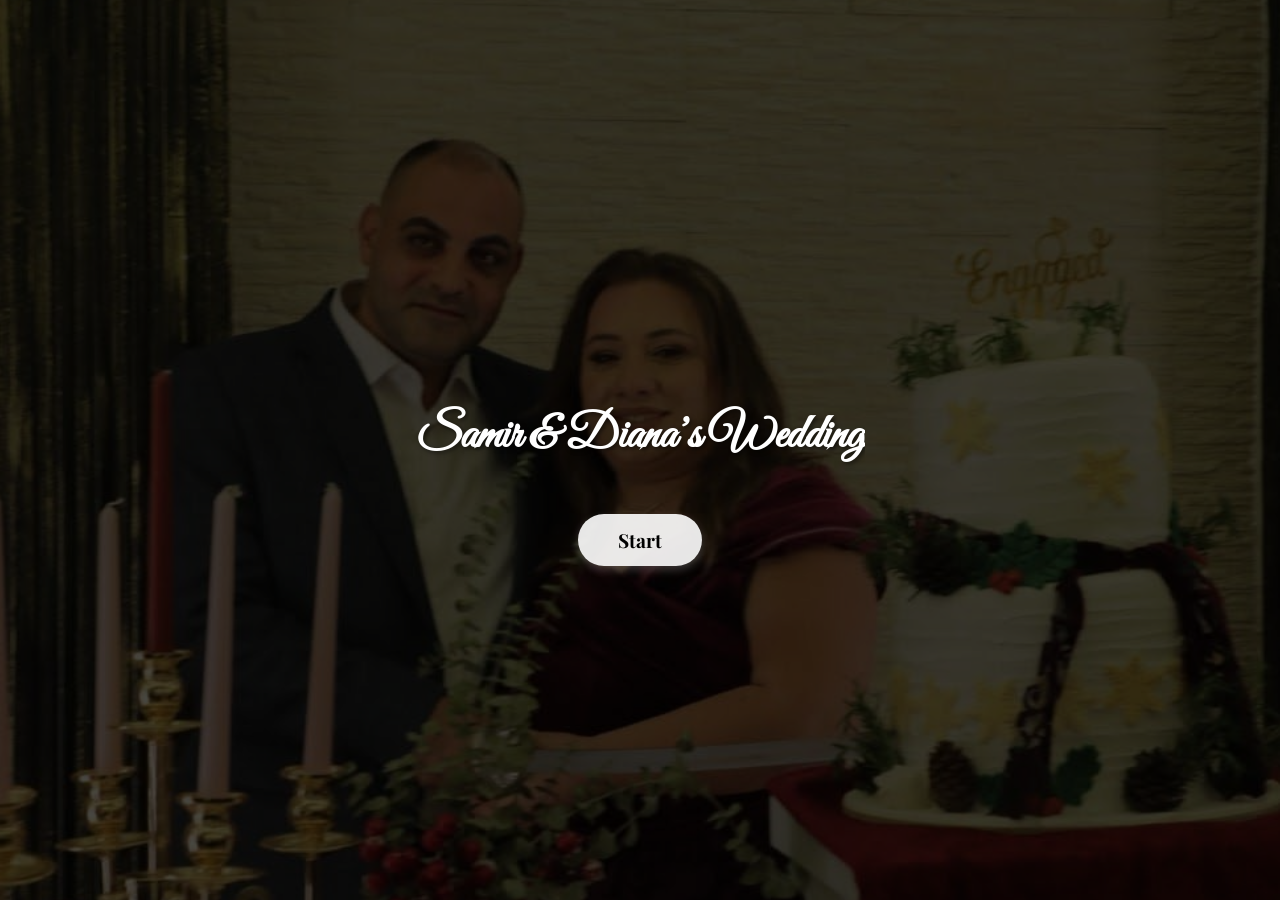
==== index.html @ 2df33d01 "Initial GitHub Pages wedding site" ====
<!DOCTYPE html>
<html lang="en">

<!-- Mirrored from joemarianewedding.github.io/ourwedding/ by HTTrack Website Copier/3.x [XR&CO'2014], Mon, 25 May 2026 11:25:03 GMT -->
<!-- Added by HTTrack --><meta http-equiv="content-type" content="text/html;charset=utf-8" /><!-- /Added by HTTrack -->
<head>
  <meta charset="UTF-8" />
  <meta name="viewport" content="width=device-width, initial-scale=1.0" />
  <title>Welcome to the Wedding</title>
  <link href="https://fonts.googleapis.com/css2?family=Great+Vibes&amp;family=Playfair+Display&amp;display=swap" rel="stylesheet">
  <link rel="stylesheet" href="styles.css" />
  <style>
    body, html {
      height: 100%;
      margin: 0;
      font-family: 'Playfair Display', serif;
      display: flex;
      justify-content: center;
      align-items: center;
      flex-direction: column;
      background-color: #000;
    }

    h1 {
      font-size: 3rem;
      color: #fff;
      text-shadow: 2px 2px 4px rgba(0,0,0,0.5);
      font-family: 'Great Vibes', cursive;
      z-index: 3;
      margin-bottom: 3rem;
      text-align: center;
    }

    .start-button {
      font-family: 'Playfair Display', serif;
      font-size: 1.2rem;
      padding: 0.8rem 2.5rem;
      border-radius: 40px;
      background-color: rgba(255, 255, 255, 0.9);
      color: #000;
      border: none;
      cursor: pointer;
      z-index: 3;
      font-weight: bold;
      box-shadow: 0 4px 10px rgba(255, 255, 255, 0.2);
      transition: all 0.3s ease;
    }

    .start-button:hover {
      background-color: #fff;
      box-shadow: 0 6px 20px rgba(255, 255, 255, 0.4);
    }

    .background-slideshow {
      position: fixed;
      top: 0;
      left: 0;
      width: 100vw;
      height: 100vh;
      overflow: hidden;
      z-index: 0;
    }

    .background-slideshow img {
      position: absolute;
      width: 100%;
      height: 100%;
      object-fit: cover;
      opacity: 0;
      transform: scale(1);
      transition: opacity 2s ease, transform 20s ease;
      z-index: 0;
    }

    .background-slideshow img.active {
      opacity: 1;
      transform: scale(1.1);
      filter: brightness(0.7);
      z-index: 1;
    }

    .background-slideshow .overlay {
      position: absolute;
      top: 0;
      left: 0;
      width: 100%;
      height: 100%;
      background: rgba(0, 0, 0, 0.6);
      z-index: 2;
      pointer-events: none;
    }
  </style>
</head>
<body>

  <!-- Background Slideshow -->
  <div class="background-slideshow">
    <div class="overlay"></div>
    <img src="bride_groom1.png" class="active" alt="Bride and Groom 1" />
    <img src="bride_groom2.png" alt="Bride and Groom 2" />
  </div>

  <!-- Welcome Message -->
  <h1>Samir & Diana’s Wedding</h1>

  <!-- Start Button -->
  <button class="start-button" onclick="startSite()">Start</button>

  <script>
    const images = document.querySelectorAll('.background-slideshow img');
    let index = 0;

    setInterval(() => {
      images[index].classList.remove('active');
      index = (index + 1) % images.length;
      images[index].classList.add('active');
    }, 8000);

    function startSite() {
      window.location.href = "main.html";
    }
  </script>

  <!-- Add this right before the closing </body> tag in index.html -->
<audio id="wedding-audio" loop>
  <source src="calm-music.mp3" type="audio/mpeg" />
  Your browser does not support the audio element.
</audio>

<script>
  function startSite() {
    const audio = document.getElementById('wedding-audio');
    audio.volume = 0.5;
    audio.play().then(() => {
      window.location.href = "main.html";
    }).catch(error => {
      console.log("Autoplay prevented:", error);
      window.location.href = "main.html";
    });
  }
</script>
</body>

<!-- Mirrored from joemarianewedding.github.io/ourwedding/ by HTTrack Website Copier/3.x [XR&CO'2014], Mon, 25 May 2026 11:25:05 GMT -->
</html>
---- styles.css ----
/* ========== RESET ========== */
* {
  margin: 0;
  padding: 0;
  box-sizing: border-box;
}

html, body {
  font-family: 'Playfair Display', serif;
  color: #fff;
  background: #000;
  overflow-x: hidden;
  scroll-behavior: smooth;
  position: relative;
  z-index: 1;
}

/* ========== BACKGROUND SLIDESHOW ========== */
.background-slideshow {
  position: fixed;
  top: 0;
  left: 0;
  width: 100vw;
  height: 100vh;
  overflow: hidden;
  z-index: 0;
}

.background-slideshow img {
  position: absolute;
  width: 100%;
  height: 100%;
  object-fit: cover;
  opacity: 0;
  transform: scale(1);
  transition: opacity 2s ease, transform 20s ease;
  z-index: 0;
}

.background-slideshow img.active {
  opacity: 1;
  transform: scale(1.1);
  filter: brightness(0.7);
  z-index: 1;
}

.background-slideshow .overlay {
  position: absolute;
  top: 0;
  left: 0;
  width: 100%;
  height: 100%;
  background: rgba(0, 0, 0, 0.6);
  z-index: 2;
  pointer-events: none;
}

/* ========== SECTION STYLES ========== */
section {
  position: relative;
  min-height: 100vh;
  width: 100%;
  padding: 2rem 1.5rem 4rem; /* less top padding */
  display: flex;
  flex-direction: column;
  justify-content: flex-start; /* move content to top */
  align-items: center;
  text-align: center;
  backdrop-filter: blur(1px);
  z-index: 3;
  gap: 1.5rem;
  overflow-y: auto;
}



/* ========== TYPOGRAPHY ========== */
h1, h2, h3, .agenda-item, a {
  font-family: 'Great Vibes', cursive;
  text-shadow: 1px 1px 2px rgba(0,0,0,0.5);
}

h1 {
  font-size: 3.5rem;
  margin-top: 1.5em;
  margin-bottom: 1rem;
}

h2 {
  font-size: 2.5rem;
  margin-bottom: 1.5rem;
}

h3 {
  font-size: 1.5rem;
  font-style: italic;
  margin-bottom: 1rem;
}


/* ========== NEW WHEN & WHERE SECTION ========== */
.invitation-header {
  font-family: 'Parisienne', cursive;
  font-size: 2.5rem;
  line-height: 1.3;
  margin-bottom: 2.5rem;
  text-shadow: 0 0 8px rgba(255, 255, 255, 0.3);
}

.when-where-container {
  width: 100%;
  max-width: 600px;
  margin: 0 auto;
  padding: 1rem 0;
  display: flex;
  flex-direction: column;
  min-height: calc(100vh - 2rem);
  justify-content: space-around;
}

.date-block {
  margin: 2rem 0;
  padding: 1.5rem;
  position: relative;
}
.celebration-image-container {
  margin: 0 auto 1.5rem; /* Reduced bottom margin */
  padding: 0;
  width: 100%;
  display: flex;
  justify-content: center;
  align-items: center;
}

.celebration-image {
  max-width: 100%;
  max-height: 40vh; /* Limit height to prevent overflow */
  width: auto;
  height: auto;
  object-fit: contain;
  filter: drop-shadow(0 4px 8px rgba(0, 0, 0, 0.3));
  /* display: block; */
}

.day {
  font-family: 'Playfair Display', serif;
  font-size: 3rem;
  font-weight: 700;
  letter-spacing: 2px;
  margin-bottom: 0.5rem;
}

.month {
  font-family: 'Playfair Display', serif;
  font-size: 1.8rem;
  text-transform: uppercase;
  letter-spacing: 4px;
  margin-bottom: 1.5rem;
  position: relative;
}

.month::after {
  content: "";
  position: absolute;
  bottom: -0.8rem;
  left: 50%;
  transform: translateX(-50%);
  width: 80px;
  height: 1px;
  background: rgba(255, 255, 255, 0.5);
}

.time {
  font-family: 'Playfair Display', serif;
  font-size: 2.2rem;
  font-weight: 600;
  letter-spacing: 1px;
}

.location-card {
  background: transparent;
  border: none;
  padding: 0.8rem;
  margin: 0.5rem auto;
  max-width: 500px;
  text-align: center;
  font-size: 0.95rem;
  color: #d4d4d4; /* Or another soft color matching your theme */
}
.venue-name {
  font-weight: bold;
  font-size: 1.1rem;
  margin-bottom: 0.3rem;
}

.venue-address {
  margin-bottom: 0.6rem;
  color: #ddd;
  font-size: 1rem;
}

.map-button {
  display: inline-block;
  padding: 10px 20px;
  border: 1px solid rgba(255, 255, 255, 0.7);
  color: white;
  text-decoration: none;
  border-radius: 8px;
  background-color: transparent;
  font-family: sans-serif;
  transition: background-color 0.3s ease;
}

.map-button:hover {
  background-color: rgba(255, 255, 255, 0.1);
}

/* Remove the icon if desired */
.map-button i {
  display: none;
}
@media screen and (min-width: 768px) {
  .celebration-image {
    max-height: 50vh;
  }
}
@media screen and (max-height: 700px) {
  .when-where-container {
    padding: 0.5rem 0;
    justify-content: flex-start;
  }
  
  .celebration-image {
    max-height: 35vh;
    margin-bottom: 1rem;
  }
  
  .location-card {
    margin: 0.6rem auto;
    padding: 0.8rem;
  }
}
@media screen and (orientation: portrait) {
  .celebration-image {
    max-height: 45vh;
  }
}
/* For very small screens, make image even smaller */
@media screen and (max-width: 400px) {
  .celebration-image {
    max-width: 70%;
  }
}



.dinner-label {
  font-family: 'Playfair Display', serif;
  text-transform: uppercase;
  letter-spacing: 3px;
  font-size: 0.85rem;
  margin: 0.5rem 0;
  opacity: 0.8;
 }

/* ========== AGENDA & INFO ========== */
.agenda-item {
  margin: 0.75rem 0;
  display: flex;
  align-items: center;
  justify-content: center;
}

/* Enhanced Agenda Section */
.agenda-section {
  display: flex;
  flex-direction: column;
  justify-content: center;
  align-items: center;
  min-height: 100vh;
  padding: 1rem;
  position: relative;
}

.agenda-image-container {
  width: 100%;
  max-width: 800px;
  margin: 0 auto;
  padding: 1rem;
  flex: 1; /* Takes available space while allowing snap */
  display: flex;
  justify-content: center;
  align-items: center;
  position: relative;
}

.agenda-image {
  width: 100%;
  height: auto;
  max-height: 80vh; /* Takes majority of viewport height */
  object-fit: contain;
}

/* Adjustments for different screen sizes */
@media screen and (max-width: 768px) {
  .agenda-image {
    max-height: 65vh;
  }
}

@media screen and (max-height: 700px) {
  .agenda-image {
    max-height: 60vh;
  }
}

/* Portrait orientation optimization */
@media screen and (orientation: portrait) {
  .agenda-image {
    max-height: 65vh;
  }
}

/* .agenda-image-container {
  max-width: max;         
  margin: 2rem auto;
  padding: 0 1rem;
  text-align: center;
}

.agenda-image {
  width: 100%;
  height: auto;
  display: block;
  border-radius: 10px;
} */



.icon {
  margin-right: 0.5rem;
}

/* ========== BIBLE VERSE ========== */
.bible-verse {
  font-family: 'Allura', cursive !important;
  font-size: 2em;
  color: #ffffff;
  line-height: 1.4;
  text-align: center;
  margin: 0 auto 2.5em auto;
  max-width: 650px;
  text-shadow: 2px 2px 4px rgba(0, 0, 0, 0.4);
}


/* ========== ICON STYLES ========== */
.icon i {
  font-size: 1.3em;
  width: 1.5em;
  text-align: center;
  display: inline-block;
  color: #fff;
  filter: drop-shadow(0 0 2px rgba(0,0,0,0.5));
}

/* Adjust specific icons if needed */
.fa-champagne-glasses {
  transform: translateY(1px);
}

.fa-tag {
  transform: rotate(90deg) translateY(2px);
  margin-right: 8px;
}

/* Remove the agenda-item pseudo elements */
.agenda-item::before {
  content: none !important;
}

/* ========== LINKS ========== */
a {
  color: #ffdfc4;
  text-decoration: none;
  font-weight: bold;
}

a:hover {
  text-decoration: underline;
}

/* ========== SCROLL INDICATOR ========== */
.scroll-indicator {
  position: absolute;
  bottom: calc(1.5rem + env(safe-area-inset-bottom));
  left: 50%;
  transform: translateX(-50%);
  font-size: 0.9rem;
  opacity: 0.7;
  animation: pulse 2s infinite;
  padding-bottom: env(safe-area-inset-bottom);
  z-index: 10;
}

section:first-of-type .scroll-indicator {
  position: fixed;
  z-index: 20;
}

/* Optional: Add down arrow */
.scroll-indicator::after {
  content: ' ↓';
  font-size: 1.2em;
}

/* ========== ANIMATIONS ========== */
@keyframes pulse {
  0% { opacity: 0.7; }
  50% { opacity: 1; }
  100% { opacity: 0.7; }
}

/* ========== RESPONSIVE DESIGN ========== */
@media screen and (max-width: 768px) {
  h1 {
    font-size: 2.5rem;
  }

  h2 {
    font-size: 2rem;
  }

  .agenda-item {
    font-size: 1.2rem;
  }

  .bible-verse {
    font-size: 1.5rem;
  }

  section {
    background-color: rgba(0, 0, 0, 0.5); /* improve text readability */
    border-radius: 12px;
  }
}
.snap-container {
  height: 100vh;
  overflow-y: scroll;
  scroll-snap-type: y mandatory;
  scroll-behavior: smooth;
  @media (max-height: 500px) {
  .snap-container {
    scroll-snap-type: none;
    height: auto;
    overflow-y: auto;
  }
}
}

.snap-container section {
  scroll-snap-align: start;
}

.contact-container {
  width: 100%;
  max-width: 600px;
  margin: 0 auto;
  padding: 1rem 0;
  display: flex;
  flex-direction: column;
  min-height: calc(100vh - 2rem); /* Account for padding */
}


/* .contact-section {
  padding: 3rem 1.5rem;
  text-align: center;
  background-color: transparent;
  color: #fff;
} */

.section-title {
  font-family: 'Allura', cursive;
  font-size: 2.5rem;
  margin-bottom: 0.5rem;
}

.rsvp-note {
  font-family: 'Playfair Display', serif;
  font-size: 1rem;
  margin-bottom: 1rem;
  color: #fff;
  opacity: 0.85;
}

.rsvp-form {
  flex: 1; /* Take remaining space */
  display: flex;
  flex-direction: column;
  justify-content: center; /* Center form vertically */
  gap: 0.8rem; /* Reduced gap */
}

.rsvp-form label {
  font-family: 'Playfair Display', serif;
  font-weight: 500;
  font-size: 1rem;
}

.rsvp-form input[type="text"],
.rsvp-form select,
.rsvp-form textarea {
  padding: 0.5rem 0.8rem;
  border-radius: 8px;
  border: none;
  font-size: 0.9rem;
  background: rgba(255, 255, 255, 0.1);
  color: #fff;
  backdrop-filter: blur(5px);
  border: 1px solid rgba(255,255,255,0.2);
  width: 100%;
}

.rsvp-form input::placeholder,
.rsvp-form textarea::placeholder {
  color: rgba(255, 255, 255, 0.7);
}

.radio-group {
  display: flex;
  gap: 2rem;
  font-size: 1rem;
  color: #fff;
}

.radio-group label {
  display: flex;
  align-items: center;
  gap: 0.5rem;
}

.submit-button {
  margin-top: 1rem;
  padding: 0.6rem 1.5rem;
  font-size: 1rem;
  border: none;
  border-radius: 30px;
  background-color: #ffffff;
  color: #000;
  font-weight: bold;
  cursor: pointer;
  transition: background-color 0.3s ease;
}

.submit-button:hover {
  background-color: #f0e6d6;
}

@media screen and (max-height: 700px) {
  .section-title {
    font-size: 2rem;
  }
  
  .rsvp-note {
    font-size: 0.9rem;
    margin-bottom: 0.8rem;
  }
  
  .rsvp-form {
    gap: 0.6rem;
  }
}

/* Disable snap scrolling on short screens */
@media screen and (max-height: 600px) {
  .snap-container {
    scroll-snap-type: none;
  }
  
  section {
    min-height: auto;
    padding-bottom: 2rem;
  }
}
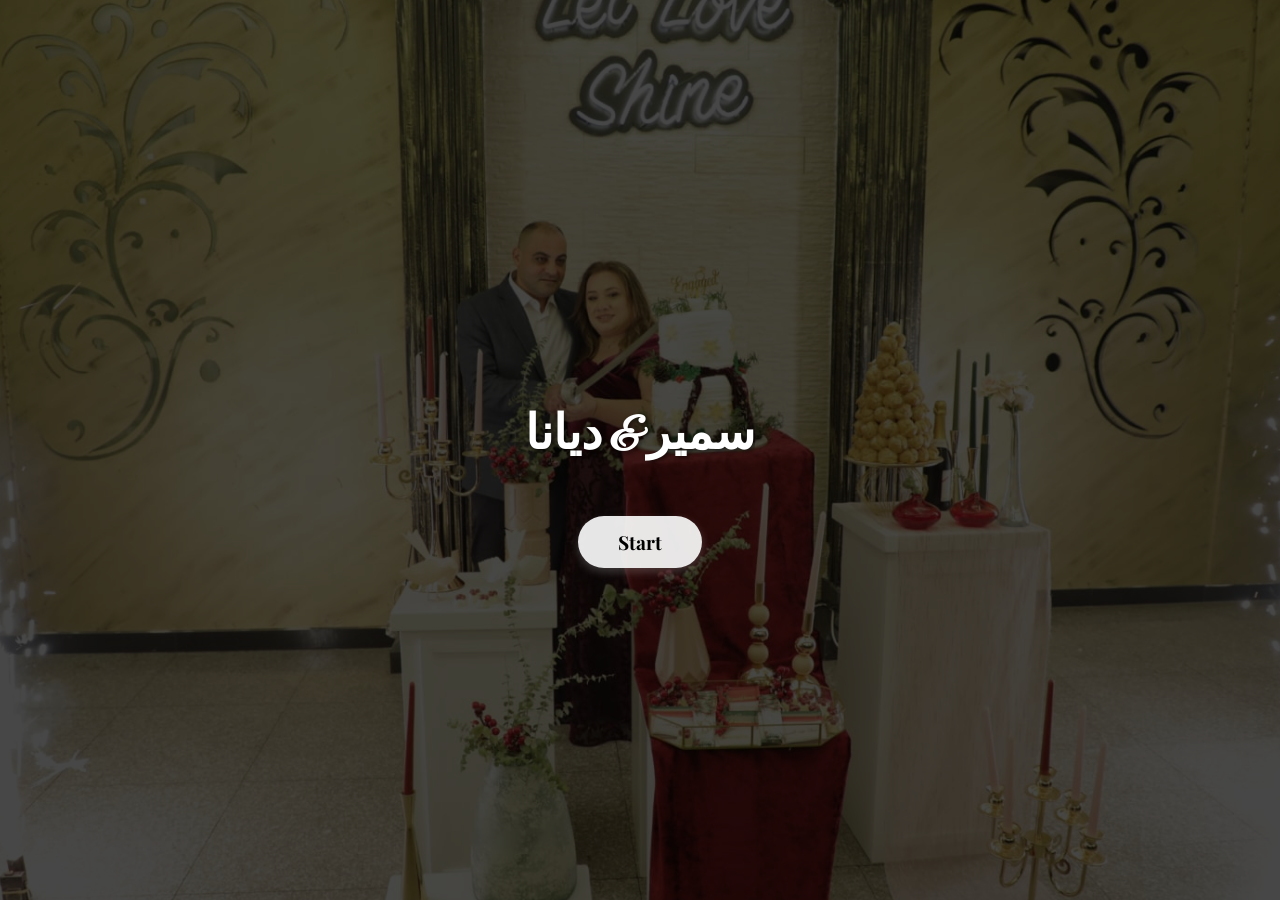
==== commit 0660d9c1: "updates" ====
--- a/index.html
+++ b/index.html
@@ -6,7 +6,7 @@
 <head>
   <meta charset="UTF-8" />
   <meta name="viewport" content="width=device-width, initial-scale=1.0" />
-  <title>Welcome to the Wedding</title>
+  <title>"اﻟﻨَّﻌَﻢ اﻷﺑﺪﻳّﺔ"</title>
   <link href="https://fonts.googleapis.com/css2?family=Great+Vibes&amp;family=Playfair+Display&amp;display=swap" rel="stylesheet">
   <link rel="stylesheet" href="styles.css" />
   <style>
@@ -98,10 +98,11 @@
     <div class="overlay"></div>
     <img src="bride_groom1.png" class="active" alt="Bride and Groom 1" />
     <img src="bride_groom2.png" alt="Bride and Groom 2" />
+    <img src="bride_groom3.png" alt="Bride and Groom 3" />
   </div>
 
   <!-- Welcome Message -->
-  <h1>Samir & Diana’s Wedding</h1>
+  <h1>ﺳﻤﻴﺮ & دﻳﺎﻧﺎ</h1>
 
   <!-- Start Button -->
   <button class="start-button" onclick="startSite()">Start</button>
@@ -141,5 +142,4 @@
 </script>
 </body>
 
-<!-- Mirrored from joemarianewedding.github.io/ourwedding/ by HTTrack Website Copier/3.x [XR&CO'2014], Mon, 25 May 2026 11:25:05 GMT -->
 </html>
--- a/styles.css
+++ b/styles.css
@@ -258,7 +258,7 @@
   font-family: 'Playfair Display', serif;
   text-transform: uppercase;
   letter-spacing: 3px;
-  font-size: 0.85rem;
+  font-size: 1.2rem;
   margin: 0.5rem 0;
   opacity: 0.8;
  }
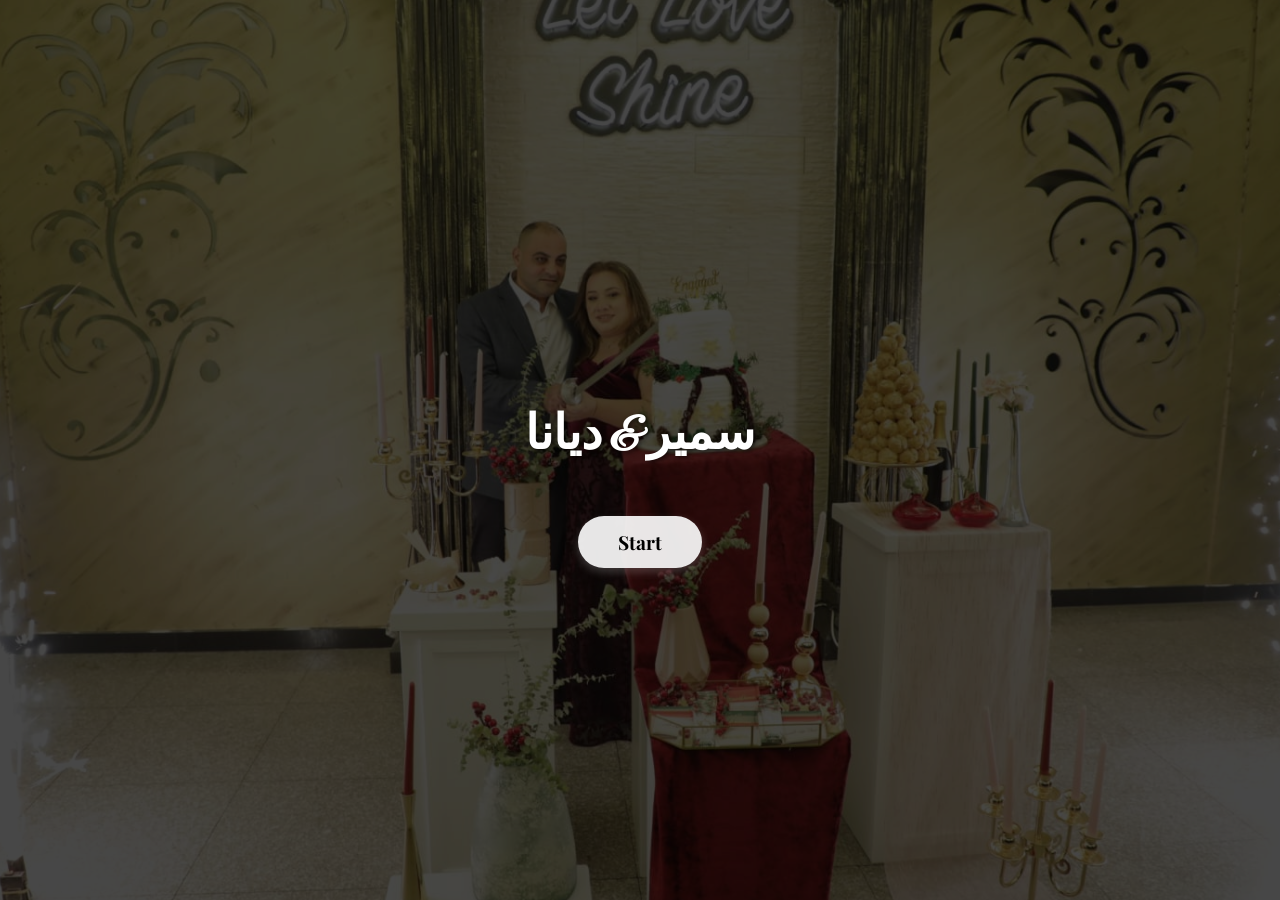
==== commit e918728f: "update" ====
--- a/index.html
+++ b/index.html
@@ -132,6 +132,13 @@
   function startSite() {
     const audio = document.getElementById('wedding-audio');
     audio.volume = 0.5;
+    if (!isNaN(audio.duration) && audio.duration > 45) {
+      try {
+        audio.currentTime = 45;
+      } catch (e) {
+        // ignore if seeking is not yet allowed
+      }
+    }
     audio.play().then(() => {
       window.location.href = "main.html";
     }).catch(error => {
--- a/styles.css
+++ b/styles.css
@@ -9,7 +9,9 @@
   font-family: 'Playfair Display', serif;
   color: #fff;
   background: #000;
-  overflow-x: hidden;
+  width: 100%;
+  height: 100%;
+  overflow: hidden;
   scroll-behavior: smooth;
   position: relative;
   z-index: 1;
@@ -209,6 +211,7 @@
   background-color: transparent;
   font-family: sans-serif;
   transition: background-color 0.3s ease;
+  touch-action: manipulation;
 }
 
 .map-button:hover {
@@ -257,8 +260,8 @@
 .dinner-label {
   font-family: 'Playfair Display', serif;
   text-transform: uppercase;
-  letter-spacing: 3px;
-  font-size: 1.2rem;
+  letter-spacing: 1px;
+  font-size: 1.5rem;
   margin: 0.5rem 0;
   opacity: 0.8;
  }
@@ -401,6 +404,7 @@
   animation: pulse 2s infinite;
   padding-bottom: env(safe-area-inset-bottom);
   z-index: 10;
+  pointer-events: none;
 }
 
 section:first-of-type .scroll-indicator {
@@ -410,7 +414,7 @@
 
 /* Optional: Add down arrow */
 .scroll-indicator::after {
-  content: ' ↓';
+  content: ' →';
   font-size: 1.2em;
 }
 
@@ -446,20 +450,39 @@
 }
 .snap-container {
   height: 100vh;
-  overflow-y: scroll;
-  scroll-snap-type: y mandatory;
+  display: flex;
+  overflow-x: auto;
+  overflow-y: hidden;
+  scroll-snap-type: x mandatory;
   scroll-behavior: smooth;
-  @media (max-height: 500px) {
-  .snap-container {
-    scroll-snap-type: none;
-    height: auto;
-    overflow-y: auto;
-  }
-}
+  touch-action: pan-x;
+  perspective: 1800px;
 }
 
 .snap-container section {
+  min-width: 100vw;
+  width: 100vw;
+  min-height: 100vh;
+  flex-shrink: 0;
   scroll-snap-align: start;
+  scroll-snap-stop: always;
+  padding: 2.5rem 1.5rem 4rem;
+  display: flex;
+  flex-direction: column;
+  justify-content: flex-start;
+  align-items: center;
+  transition: transform 0.6s ease, box-shadow 0.4s ease, opacity 0.4s ease;
+  transform-style: preserve-3d;
+}
+
+.snap-container section:not(.active) {
+  transform: rotateY(5deg) translateZ(-10px);
+  opacity: 0.92;
+}
+
+.snap-container section.active {
+  transform: rotateY(0deg) translateZ(0);
+  opacity: 1;
 }
 
 .contact-container {
@@ -488,38 +511,81 @@
 
 .rsvp-note {
   font-family: 'Playfair Display', serif;
-  font-size: 1rem;
+  font-size: 1.5rem;
   margin-bottom: 1rem;
   color: #fff;
-  opacity: 0.85;
+}
+
+.phone-list {
+  display: flex;
+  flex-direction: column;
+  gap: 0.75rem;
+}
+
+.phone-list p {
+  margin: 0;
+}
+
+.phone-list .map-button {
+  width: fit-content;
+  padding: 0.85rem 1.3rem;
+  border-radius: 30px;
+  font-weight: 700;
 }
 
 .rsvp-form {
-  flex: 1; /* Take remaining space */
-  display: flex;
-  flex-direction: column;
-  justify-content: center; /* Center form vertically */
-  gap: 0.8rem; /* Reduced gap */
+  width: 100%;
+  max-width: 520px;
+  margin: 1rem auto 1.5rem;
+  display: grid;
+  gap: 0.9rem;
+  direction: rtl;
+  text-align: right;
 }
 
 .rsvp-form label {
   font-family: 'Playfair Display', serif;
-  font-weight: 500;
   font-size: 1rem;
-}
-
-.rsvp-form input[type="text"],
-.rsvp-form select,
-.rsvp-form textarea {
-  padding: 0.5rem 0.8rem;
-  border-radius: 8px;
-  border: none;
-  font-size: 0.9rem;
-  background: rgba(255, 255, 255, 0.1);
   color: #fff;
-  backdrop-filter: blur(5px);
-  border: 1px solid rgba(255,255,255,0.2);
-  width: 100%;
+  opacity: 0.9;
+  text-align: right;
+}
+
+.rsvp-form input {
+  width: 100%;
+  padding: 0.9rem 1rem;
+  border: 1px solid rgba(255, 255, 255, 0.45);
+  border-radius: 14px;
+  background: rgba(255, 255, 255, 0.08);
+  color: #fff;
+  font-size: 1rem;
+  outline: none;
+  direction: rtl;
+  text-align: right;
+}
+
+.rsvp-form input::placeholder {
+  color: rgba(255, 255, 255, 0.7);
+  text-align: right;
+}
+
+.rsvp-form input:focus {
+  border-color: rgba(255, 255, 255, 0.9);
+  box-shadow: 0 0 0 2px rgba(255, 255, 255, 0.08);
+}
+
+.rsvp-actions {
+  display: grid;
+  grid-template-columns: repeat(2, minmax(0, 1fr));
+  gap: 0.75rem;
+  justify-items: end;
+}
+
+.rsvp-actions .map-button {
+  display: inline-flex;
+  justify-content: center;
+  padding: 0.95rem 1.1rem;
+  border-radius: 30px;
 }
 
 .rsvp-form input::placeholder,
@@ -570,16 +636,4 @@
   .rsvp-form {
     gap: 0.6rem;
   }
-}
-
-/* Disable snap scrolling on short screens */
-@media screen and (max-height: 600px) {
-  .snap-container {
-    scroll-snap-type: none;
-  }
-  
-  section {
-    min-height: auto;
-    padding-bottom: 2rem;
-  }
 }
